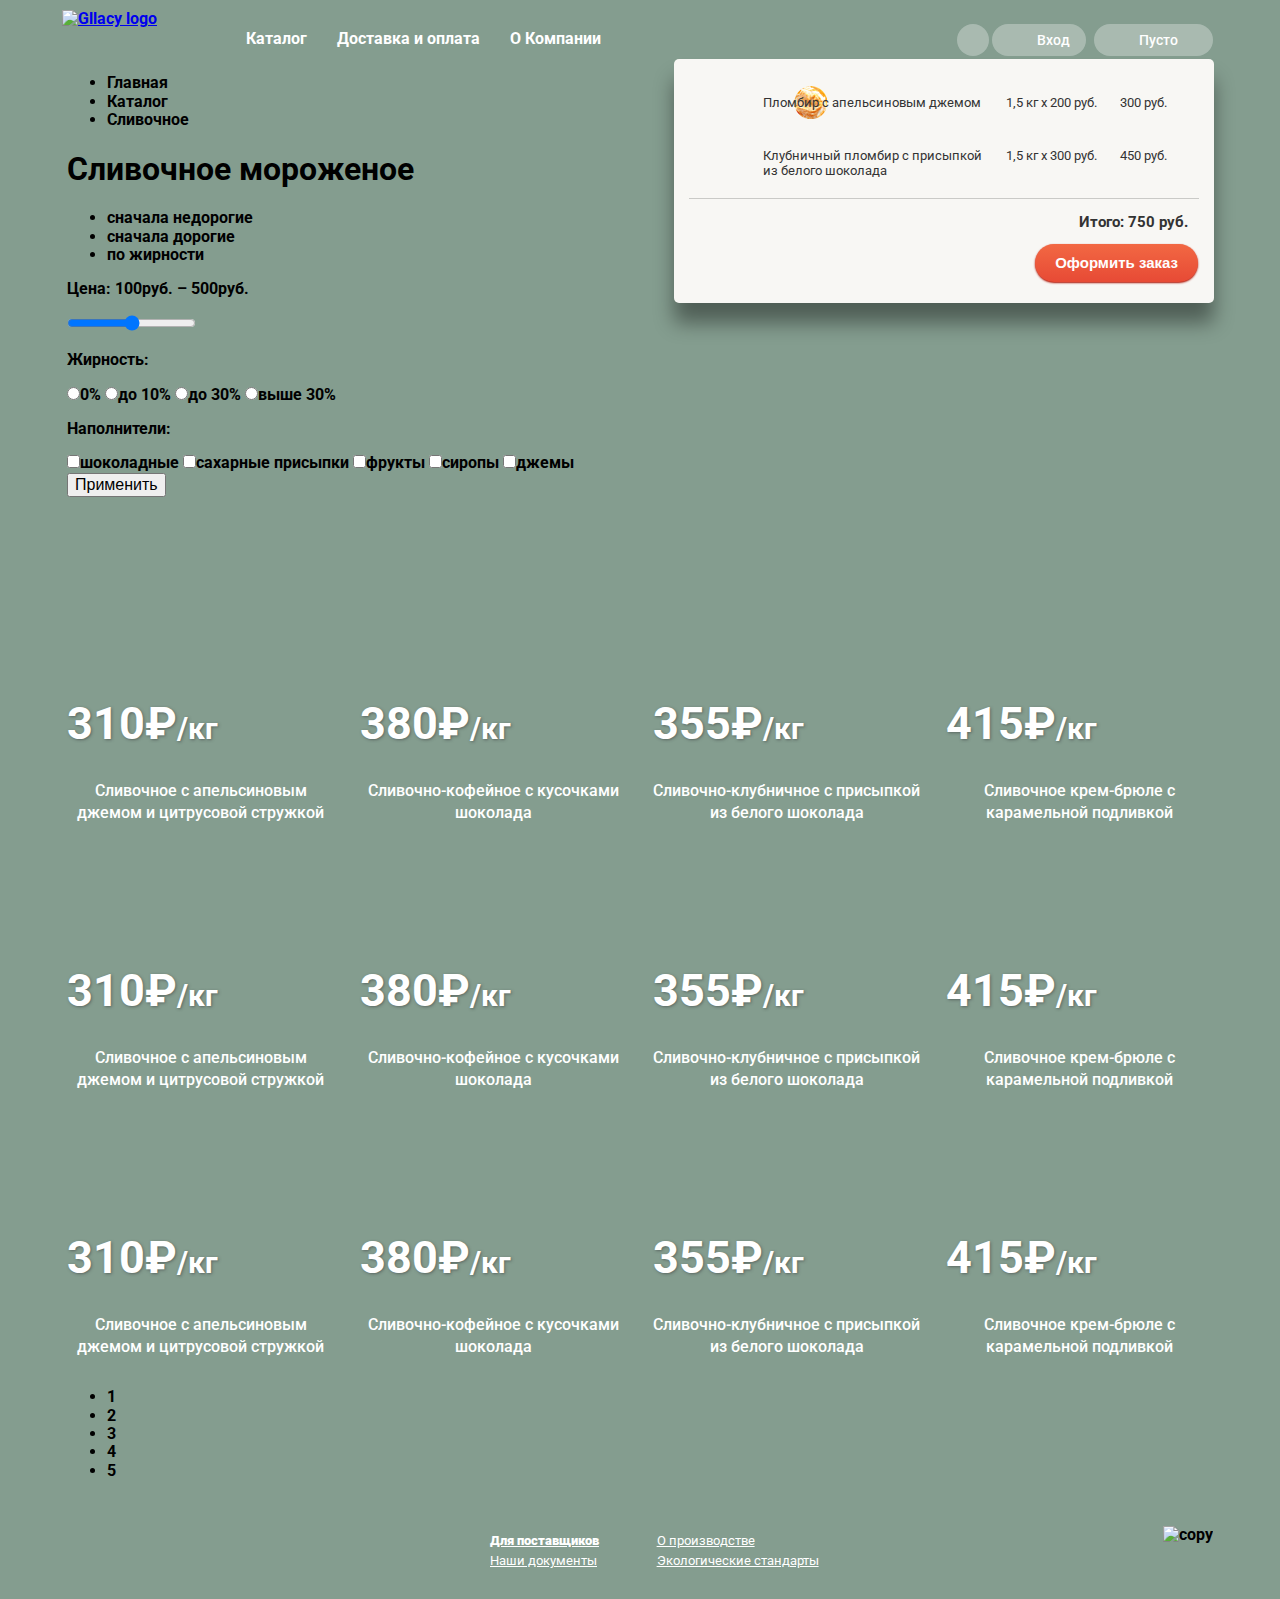
==== catalog.html @ 71c1d71a "working on modal windows" ====
<!DOCTYPE html>

<!--Coded by Paliy Rostyslav. e-mail: paliy1984@gmail.com. skype: ros.coprandos !!!SYLB!!!-->

<html lang="en">

<head>
  <meta charset="UTF-8">
  <meta name="viewport" content="width=device-width, initial-scale=1.0">
  <meta http-equiv="X-UA-Compatible" content="ie=edge">
  <link href="https://fonts.googleapis.com/css?family=Roboto:400,500,700,900&amp;subset=cyrillic" rel="stylesheet">
  <link rel="stylesheet" href="css/style.css">
  <title>Gllacy Shop</title>

    <!-- HTML5 shim and Respond.js for IE8 support of HTML5 elements and media queries -->
    <!--[if lt IE 9]>
      <script src="https://oss.maxcdn.com/html5shiv/3.7.2/html5shiv.min.js"></script>
      <script src="https://oss.maxcdn.com/respond/1.4.2/respond.min.js"></script>
    <![endif]-->
    
</head>

<body class="catalog">

    <header class="container main-header cf">
        <a class="logo" href="index.html"><img src="./img/logo.png" alt="Gllacy logo"></a>
        <nav class="main-nav">
            <ul class="main-menu">
                <li><a class="btn sub-menu-inc" href="#">Каталог</a>
                    <ul class="sub-menu">
                        <li><a href="#">Новинки</a></li>
                        <li><a href="catalog.html">Сливочное</a></li>
                        <li><a href="#">Щербеты</a></li>
                        <li><a href="#">Фруктовый лед</a></li>
                        <li><a href="#">Мелорин</a></li>
                    </ul>
                </li>
                <li><a class="btn" href="#">Доставка и оплата</a></li>
                <li><a class="btn" href="#">О Компании</a></li>
            </ul>
        </nav>
        <div class="main-search-contacts">
            <button class="main-search-button"></button>
            <div class="header-search-modal">
                <form action="#" method="post">
                    <input type="text" placeholder="Что ищем?">
                </form>
            </div>
            <a class="main-signin" href="#">Вход</a>
            <div class="main-signin-modal">
                <form action="#" method="post">
                    <input type="text" placeholder="Электронная почта">
                    <input type="password" placeholder="Пароль">
                    <button type="submit">Войти</button>
                    <a href="#">Забыли пароль?</a>
                    <a href="#">Новая регистрация</a>
                </form>
            </div>
            <a class="main-checkout" href="#">Пусто</a>
            <div class="main-checkput-modal">
                <table>
                    <tr>
                        <td>Пломбир с апельсиновым джемом</td>
                        <td>1,5 кг <span>х 200 руб.</span></td>
                        <td>300 руб.</td>
                    </tr>
                    <tr>
                        <td>Клубничный пломбир с присыпкой из белого шоколада</td>
                        <td>1,5 кг <span>х 300 руб.</span></td>
                        <td>450 руб.</td>
                    </tr>
                </table>
                <p>Итого: 750 руб.</p>
                <button type="submit">Оформить заказ</button>
            </div>
        </div>
        <div class="main-shedule">
            <p>С 10 до 20, ежедневно</p>
            <p>8 812 450-25-25</p>
        </div>
    </header>

    <main class="container">
        <div class="breadcrumbs">
            <ul>
                <li>Главная</li>
                <li>Каталог</li>
                <li>Сливочное</li>
            </ul>
        </div>
        <div class="catalog-header">
            <h1>Сливочное мороженое</h1>
        </div>
        <div class="catalog-filter">
            <form action="#" method="post">
                <div class="dropdown">
                    <ul>
                        <li>сначала недорогие</li>
                        <li>сначала дорогие</li>
                        <li>по жирности</li>
                    </ul>
                </div>
                <div class="catalog-range">
                    <p>Цена:
                        <sapn class="catalog-range-min">100</sapn>руб. – <span class="catalog-range-max">500</span>руб.</p>
                    <input class="catalog-price-range" type="range" min="0" max="1000" value="500" step="100" multiple/>
                </div>
                <div class="catalog-fat">
                    <p>Жирность:</p>
                    <label class="fat-checkbox">
                            <input type="radio" name="0%"><span class="checkbox-indicator"></span>0%
                    </label>
                    <label class="fat-checkbox">
                            <input type="radio" name="0%"><span class="checkbox-indicator"></span>до 10%
                    </label>
                    <label class="fat-checkbox">
                            <input type="radio" name="0%"><span class="checkbox-indicator"></span>до 30%
                        </label>
                    <label class="fat-checkbox">
                            <input type="radio" name="0%"><span class="checkbox-indicator"></span>выше 30%
                    </label>
                </div>
                <div class="catalog-filler">
                    <p>Наполнители:</p>
                    <label class="fat-checkbox">
                            <input type="checkbox" name="0%"><span class="checkbox-indicator"></span>шоколадные
                    </label>
                    <label class="fat-checkbox">
                            <input type="checkbox" name="0%"><span class="checkbox-indicator"></span>сахарные присыпки
                    </label>
                    <label class="fat-checkbox">
                            <input type="checkbox" name="0%"><span class="checkbox-indicator"></span>фрукты
                    </label>
                    <label class="fat-checkbox">
                            <input type="checkbox" name="0%"><span class="checkbox-indicator"></span>сиропы
                    </label>
                    <label class="fat-checkbox">
                            <input type="checkbox" name="0%"><span class="checkbox-indicator"></span>джемы
                    </label>
                </div>
                <button class="applay" type="submit">Применить</button>
            </form>
        </div>
        <div class="assortiment  cf">
            <div class="assortiment-item icecream-orange">
                <h3>310&#8381;<span>/кг</span></h3>
                <p>
                    Сливочное с апельсиновым джемом и цитрусовой стружкой
                </p>
            </div>
            <div class="assortiment-item icecream-chocolate">
                <h3>380&#8381;<span>/кг</span></h3>
                <p>
                    Сливочно-кофейное с кусочками шоколада
                </p>
            </div>
            <div class="assortiment-item icecream-strawberry">
                <h3>355&#8381;<span>/кг</span></h3>
                <p>
                    Сливочно-клубничное с присыпкой из белого шоколада
                </p>
            </div>
            <div class="assortiment-item icecream-cream">
                <h3>415&#8381;<span>/кг</span></h3>
                <p>
                    Сливочное крем-брюле с карамельной подливкой
                </p>
            </div>
            <!--==================================================-->
            <div class="assortiment-item icecream-orange">
                <h3>310&#8381;<span>/кг</span></h3>
                <p>
                    Сливочное с апельсиновым джемом и цитрусовой стружкой
                </p>
            </div>
            <div class="assortiment-item icecream-chocolate">
                <h3>380&#8381;<span>/кг</span></h3>
                <p>
                    Сливочно-кофейное с кусочками шоколада
                </p>
            </div>
            <div class="assortiment-item icecream-strawberry">
                <h3>355&#8381;<span>/кг</span></h3>
                <p>
                    Сливочно-клубничное с присыпкой из белого шоколада
                </p>
            </div>
            <div class="assortiment-item icecream-cream">
                <h3>415&#8381;<span>/кг</span></h3>
                <p>
                    Сливочное крем-брюле с карамельной подливкой
                </p>
            </div>
            <!--==================================================-->
            <div class="assortiment-item icecream-orange">
                <h3>310&#8381;<span>/кг</span></h3>
                <p>
                    Сливочное с апельсиновым джемом и цитрусовой стружкой
                </p>
            </div>
            <div class="assortiment-item icecream-chocolate">
                <h3>380&#8381;<span>/кг</span></h3>
                <p>
                    Сливочно-кофейное с кусочками шоколада
                </p>
            </div>
            <div class="assortiment-item icecream-strawberry">
                <h3>355&#8381;<span>/кг</span></h3>
                <p>
                    Сливочно-клубничное с присыпкой из белого шоколада
                </p>
            </div>
            <div class="assortiment-item icecream-cream">
                <h3>415&#8381;<span>/кг</span></h3>
                <p>
                    Сливочное крем-брюле с карамельной подливкой
                </p>
            </div>
            <!--==================================================-->
        </div>
        <div class="catalog-pagination">
            <ul>
                <li>1</li>
                <li>2</li>
                <li>3</li>
                <li>4</li>
                <li>5</li>
            </ul>
        </div>

    </main>

    <footer class="container">
      <div class="social">
        <a class="tw" href="#"></a>
        <a class="insta" href="#"></a>
        <a class="fb" href="#"></a>
        <a class="vk" href="#"></a>
      </div>
      <div class="documents">
        <ul>
          <li><b><a href="#">Для поставщиков</a></b></li>
          <li><a href="#">О производстве</a></li>
          <li><a href="#">Наши документы</a></li>
          <li><a href="#">Экологические стандарты</a></li>
        </ul>
      </div>
      <div class="copy">
        <img src="../img/logo.png" alt="copy">
      </div>
    </footer>
    
    <!--Custom script-->
    <script src="js/main.js"></script>
    
    <!--[if lt IE 9]>
          <script src="libs/placeholders.min.js"></script>
        <![endif]-->

</body>

</html>
---- css/style.css ----
/*=================================
        NORMALIZE CSS 5.0
==================================*/
html {
    font-family: sans-serif;
  /* 1 */
    line-height: 1.15;
  /* 2 */
    -ms-text-size-adjust: 100%;
  /* 3 */
    -webkit-text-size-adjust: 100%;
  /* 3 */
}

body {
    margin: 0;
}

article,
aside,
footer,
header,
nav,
section {
    display: block;
}

h1 {
    font-size: 2em;
    margin: 0.67em 0;
}

figcaption,
figure,
main {
  /* 1 */
    display: block;
}

figure {
    margin: 1em 40px;
}

hr {
    box-sizing: content-box;
  /* 1 */
    height: 0;
  /* 1 */
    overflow: visible;
  /* 2 */
}

pre {
    font-family: monospace, monospace;
  /* 1 */
    font-size: 1em;
  /* 2 */
}

a {
    background-color: transparent;
  /* 1 */
    -webkit-text-decoration-skip: objects;
  /* 2 */
}

a:active,
a:hover {
    outline-width: 0;
}

abbr[title] {
    border-bottom: none;
  /* 1 */
    text-decoration: underline;
  /* 2 */
    text-decoration: underline dotted;
  /* 2 */
}

b,
strong {
    font-weight: inherit;
}

b,
strong {
    font-weight: bolder;
}

code,
kbd,
samp {
    font-family: monospace, monospace;
  /* 1 */
    font-size: 1em;
  /* 2 */
}

dfn {
    font-style: italic;
}

mark {
    background-color: #ff0;
    color: #000;
}

small {
    font-size: 80%;
}

sub,
sup {
    font-size: 75%;
    line-height: 0;
    position: relative;
    vertical-align: baseline;
}

sub {
    bottom: -0.25em;
}

sup {
    top: -0.5em;
}

audio,
video {
    display: inline-block;
}

audio:not([controls]) {
    display: none;
    height: 0;
}

img {
    border-style: none;
}

svg:not(:root) {
    overflow: hidden;
}

button,
input,
optgroup,
select,
textarea {
    font-family: sans-serif;
  /* 1 */
    font-size: 100%;
  /* 1 */
    line-height: 1.15;
  /* 1 */
    margin: 0;
  /* 2 */
}

button,
input {
  /* 1 */
    overflow: visible;
}

button,
select {
  /* 1 */
    text-transform: none;
}

button,
html [type="button"],
[type="reset"],
[type="submit"] {
    -webkit-appearance: button;
  /* 2 */
}

button::-moz-focus-inner,
[type="button"]::-moz-focus-inner,
[type="reset"]::-moz-focus-inner,
[type="submit"]::-moz-focus-inner {
    border-style: none;
    padding: 0;
}

button:-moz-focusring,
[type="button"]:-moz-focusring,
[type="reset"]:-moz-focusring,
[type="submit"]:-moz-focusring {
    outline: 1px dotted ButtonText;
}

fieldset {
    border: 1px solid #c0c0c0;
    margin: 0 2px;
    padding: 0.35em 0.625em 0.75em;
}

legend {
    box-sizing: border-box;
  /* 1 */
    color: inherit;
  /* 2 */
    display: table;
  /* 1 */
    max-width: 100%;
  /* 1 */
    padding: 0;
  /* 3 */
    white-space: normal;
  /* 1 */
}

progress {
    display: inline-block;
  /* 1 */
    vertical-align: baseline;
  /* 2 */
}

textarea {
    overflow: auto;
}

[type="checkbox"],
[type="radio"] {
    box-sizing: border-box;
  /* 1 */
    padding: 0;
  /* 2 */
}

[type="number"]::-webkit-inner-spin-button,
[type="number"]::-webkit-outer-spin-button {
    height: auto;
}

[type="search"] {
    -webkit-appearance: textfield;
  /* 1 */
    outline-offset: -2px;
  /* 2 */
}

[type="search"]::-webkit-search-cancel-button,
[type="search"]::-webkit-search-decoration {
    -webkit-appearance: none;
}

::-webkit-file-upload-button {
    -webkit-appearance: button;
  /* 1 */
    font: inherit;
  /* 2 */
}

details,
menu {
    display: block;
}

summary {
    display: list-item;
}

canvas {
    display: inline-block;
}

template {
    display: none;
}

[hidden] {
    display: none;
}

/*=================================
        Global settings
==================================*/
.cf:after {
    content: "";
    display: table;
    clear: both;
}

body {
    background-color: #849d8f;
    margin: 0;
    padding: 0;
    font-family: 'Roboto', sans-serif;
    font-weight: 700;
}

.container {
    width: 1146px;
    margin: 0 auto;
}

/*=================================
            HEADER
==================================*/
.main-header {
    position: relative;
}

.logo {
    float: left;
    width: 153px;
    margin-left: -5px;
    margin-top: 10px;
    margin-right: 18px;
}

/*=================================
        NAVIGATION
==================================*/
.main-nav {
    float: left;
}

.main-nav .sub-menu {
    display: none;
    position: absolute;
    top: 18px;
    width: 143px;
    box-shadow: 0 20px 20px rgba(0, 0, 0, 0.4);
    border-radius: 5px;
    background-color: #f8f7f4;
    z-index: 20;
}

.main-nav .sub-menu li {
    width: 143px;
}

.main-nav .sub-menu li a {
    padding-left: 20px;
    font-size: 14px;
    font-weight: 400;
    color: #343434;
}

.main-nav .sub-menu li:hover {
    background-image: none;
    background-color: #fbded8;
}

.main-nav .sub-menu li:first-child {
    border-top-left-radius: 5px;
    border-top-right-radius: 5px;
}

.main-nav .sub-menu li:first-child a {
    font-weight: 700;
    position: relative;
}

.main-nav .sub-menu li:first-child a::after {
    content: '';
    position: absolute;
    width: 128px;
    top: 35px;
    left: 6px;
    border-bottom: 1px solid rgba(0, 0, 0, 0.2);
}

.main-nav .sub-menu li:last-child {
    border-bottom-left-radius: 5px;
    border-bottom-right-radius: 5px;
}

.main-menu > li:hover .sub-menu {
    display: block;
}

.main-nav ul {
    margin: 0;
    padding: 0;
    margin-top: 20px;
}

.main-nav li {
    position: relative;
    display: inline-block;
    vertical-align: top;
    list-style: none;
}

.main-nav a {
    display: block;
    font-size: 16px;
    padding: 10px 13px;
    text-decoration: none;
    color: #fff;
  /*border-bottom: 1px solid rgba(255, 255, 255, 0.4);*/
}

.btn:hover {
    background-image: linear-gradient(to top, #e74a35 0%, #f26843 100%);
    border-radius: 50px;
}

.main-search-contacts {
    position: relative;
    float: right;
    margin-top: 24px;
    font-size: 14px;
    font-weight: 500;
}

.main-search-contacts a {
    text-decoration: none;
    color: #fff;
    text-align: center;
}

.main-search-button {
    position: relative;
    display: inline-block;
    vertical-align: top;
    width: 32px;
    height: 32px;
    border-radius: 50%;
    border: 0;
    outline: 0;
    cursor: pointer;
    background: rgba(255, 255, 255, 0.3);
}

.main-search-button:hover {
    background-color: #f8f7f4;
}

.main-search-button:hover::before {
    content: '';
    position: absolute;
    width: 17px;
    height: 17px;
    top: 8px;
    left: 7px;
    background: url("../img/search_button_hover.png.png") no-repeat;
}

.main-search-button::before {
    content: '';
    position: absolute;
    width: 17px;
    height: 17px;
    top: 8px;
    left: 7px;
    background: url("../img/search_button.png") no-repeat;
}

.header-search-modal {
    display: none;
    position: absolute;
    top: 40px;
    left: -310px;
    width: 342px;
    height: 69px;
    box-shadow: 0 20px 20px rgba(0, 0, 0, 0.4);
    border-radius: 5px 4px 4px 5px;
    background-color: #f8f7f4;
    z-index: 30;
}

.header-search-modal input {
    margin: 15px 15px;
    width: 299px;
    height: 39px;
    padding-left: 12px;
    border-radius: 5px;
    border: 1px solid #d3d3d2;
    background-color: #ffffff;
    color: #999999;
    font-size: 14px;
    font-weight: 400;
    line-height: 24px;
}

.header-search-modal-show {
    display: block;
}

.main-signin {
    position: relative;
    display: inline-block;
    vertical-align: top;
    padding: 8px 16px 8px 45px;
    border-radius: 20px;
    margin-right: 5px;
    background: rgba(255, 255, 255, 0.3);
}

.main-signin:hover {
    color: #323232;
    background-color: #f8f7f4;
}

.main-signin:hover:before {
    content: '';
    position: absolute;
    width: 20px;
    height: 19px;
    top: 8px;
    left: 16px;
    background: url("../img/enter-button-black.png") no-repeat;
}

.main-signin::before {
    content: '';
    position: absolute;
    width: 20px;
    height: 19px;
    top: 8px;
    left: 16px;
    background: url("../img/enter-button.png") no-repeat;
}

.main-signin-modal {
    display: none;
    position: absolute;
    width: 270px;
    top: 40px;
    left: -140px;
    box-shadow: 0 20px 20px rgba(0, 0, 0, 0.4);
    border-radius: 5px;
    background-color: #f8f7f4;
    z-index: 30;
}

.main-signin-modal input {
    width: 220px;
    height: 39px;
    border-radius: 5px;
    border: 1px solid #d3d3d2;
    background-color: #ffffff;
    color: #999999;
    font-family: Roboto;
    font-size: 14px;
    font-weight: 400;
    line-height: 24px;
    margin-left: 16px;
    padding-left: 16px;
    margin-right: 16px;
}

.main-signin-modal input[type="text"] {
    margin-top: 20px;
}

.main-signin-modal input[type="password"] {
    margin-top: 10px;
    margin-bottom: 10px;
}

.main-signin-modal button {
    float: left;
    padding: 10px 30px;
    border-radius: 50px;
    margin-left: 16px;
    margin-right: 16px;
    margin-bottom: 16px;
    margin-top: 5px;
    box-shadow: 0 1px 2px #ac1000;
    background-color: #e84d37;
    background-image: linear-gradient(to top, #e74a35 0%, #f26843 100%);
    outline: none;
    border: none;
    cursor: pointer;
    color: #fefefe;
    font-size: 15px;
    font-weight: 700;
    line-height: 24px;
}

.main-signin-modal a {
    position: relative;
    float: left;
    color: #333333;
    font-size: 13px;
    font-weight: 400;
    line-height: 24px;
}

.main-signin-modal a::after {
    position: absolute;
    content: '';
    width: 100%;
    top: 20px;
    left: 0;
    border-bottom: 1px solid rgba(0, 0, 0, 0.4);
}

.main-signin-modal-show {
    display: block;
}

.main-checkout {
    position: relative;
    display: inline-block;
    vertical-align: top;
    padding: 8px 35px 8px 45px;
    border-radius: 20px;
    background: rgba(255, 255, 255, 0.3);
}

.main-checkout::before {
    content: '';
    position: absolute;
    width: 21px;
    height: 20px;
    top: 8px;
    left: 17px;
    background: url("../img/checkout-button.png") no-repeat;
}

.main-checkout:hover {
    background-color: #f8f7f4;
    opacity: 0.99;
    color: #313131;
}

.main-checkout:hover::before {
    content: '';
    position: absolute;
    width: 21px;
    height: 20px;
    top: 8px;
    left: 17px;
    background: url("../img/checkout-button-black.png") no-repeat;
}

.main-checkput-modal {
    position: absolute;
    top: 35px;
    left: -283px;
    box-shadow: 0 20px 20px rgba(0, 0, 0, 0.4);
    border-radius: 5px;
    background-color: #f8f7f4;
    z-index: 30;
    color: #333333;
    font-size: 13px;
    font-weight: 400;
    width: inherit;
}

.main-checkput-modal table {
    position: relative;
    padding-left: 75px;
    padding-top: 0px;
    padding-right: 31px;
    padding-bottom: 15px;
    width: 540px;
}

.main-checkput-modal table:after {
    content: '';
    position: absolute;
    width: 510px;
    height: 1px;
    bottom: 0;
    left: 15px;
    background-color: #cacac7;
}

.main-checkput-modal tr {
    position: relative;
}

.main-checkput-modal tr:nth-child(1)::before {
    content: '';
    position: absolute;
    width: 33px;
    height: 33px;
    top: 25px;
    left: 43px;
    background: url("../img/checkput-modal-bg_01.png") center no-repeat;
    background-size: cover;
}

.main-checkput-modal tr:nth-child(2)::before {
    content: '';
    position: absolute;
    width: 33px;
    height: 33px;
    top: 25px;
    left: 43px;
    background: url("../img/checkput-modal-bg_02.png") center no-repeat;
    background-size: cover;
}

.main-checkput-modal td {
    vertical-align: top;
    position: relative;
    padding-top: 35px;
}

.main-checkput-modal td:first-child {
    width: 225px;
}

.main-checkput-modal td:nth-child(2) {
    padding-left: 15px;
    width: 110px;
}

.main-checkput-modal td:nth-child(3) {
    width: 60px;
}

.main-checkput-modal p {
    text-align: right;
    color: #333333;
    font-size: 15px;
    font-weight: 700;
    padding-right: 26px;
    margin-bottom: 8px;
}

.main-checkput-modal button {
    float: right;
    padding: 7px 20px;
    border-radius: 50px;
    margin-right: 16px;
    margin-bottom: 21px;
    margin-top: 5px;
    box-shadow: 0 1px 2px #ac1000;
    background-color: #e84d37;
    background-image: linear-gradient(to top, #e74a35 0%, #f26843 100%);
    outline: none;
    border: none;
    cursor: pointer;
    color: #fefefe;
    font-size: 15px;
    font-weight: 700;
    line-height: 24px;
}

.main-shedule {
    text-align: right;
    position: absolute;
    margin-top: 75px;
    right: 0;
    color: #fff;
}

.main-shedule p:nth-child(1) {
    margin: 0;
    font-size: 14px;
}

.main-shedule p:nth-child(2) {
    margin: 0;
    font-size: 22px;
    font-weight: 900;
}

/*=================================
            CAROUSELE
==================================*/
.carousel {
    position: relative;
    z-index: 10;
}

.carousel-slider {
    height: 584px;
    background: url("../img/slide-001.png") center center no-repeat;
}

.carousel-title {
    margin: 0 auto;
    left: 0;
    right: 0;
    position: absolute;
    bottom: 0;
}

.carousel-title h1 {
    text-align: center;
    font-size: 60px;
    font-weight: 900;
    line-height: 60px;
    color: #ffffff;
    margin-bottom: 30px;
}

.carousel-title a {
    border-radius: 50px;
    text-decoration: none;
    display: block;
    margin: 0 auto;
    width: 285px;
    height: 63px;
    background-color: #ffffff;
    box-shadow: 0 2px 2px rgba(172, 16, 0, 0.64);
    background-image: linear-gradient(to top, #e74a35 0%, #f26843 100%);
    text-align: center;
    text-shadow: 0 2px 5px rgba(160, 32, 11, 0.76);
    color: #ffffff;
    font-family: Roboto;
    font-size: 31px;
    font-weight: 700;
    line-height: 63px;
    margin-top: 0px;
    margin-bottom: 55px;
}

.carousel-nav {
    position: absolute;
    bottom: 75px;
    left: 0;
    margin: 0;
    padding: 0;
}

.carousel-nav li {
    display: inline-block;
    vertical-align: top;
    width: 18px;
    height: 18px;
    border-radius: 50%;
    border: 3px solid #fff;
}

.carousel-nav .active {
    background-color: #fff;
}

/*=================================
            FOR FREE
==================================*/
.for-free {
    margin-bottom: 40px;
    position: relative;
    z-index: 20;
    margin-top: -15px;
}

.for-free h2 {
    font-size: 35px;
    color: #ffffff;
    margin-top: 23px;
    margin-left: 20px;
    margin: 20px;
}

.for-free p {
    font-size: 18px;
    color: #ffffff;
    margin-left: 20px;
}

.for-free a {
    text-align: center;
    float: right;
    margin-top: 25px;
    margin-right: 21px;
    margin-bottom: 23px;
    padding: 14px 24px;
    box-shadow: 0 2px 2px rgba(172, 16, 0, 0.64);
    background-color: #ffffff;
    background-image: linear-gradient(to top, #e74a35 0%, #f26843 100%);
    opacity: 0.99;
    font-size: 18px;
    color: #ffffff;
    text-decoration: none;
    border-radius: 25px;
}

.free-rasberry {
    border-radius: 15px;
    float: left;
    width: 560px;
    margin-right: 26px;
    background: url("../img/free-rasberry.jpg") center center no-repeat;
    background-size: cover;
}

.free-chocolate {
    border-radius: 15px;
    float: right;
    width: 560px;
    background: url("../img/free-chocolate.jpg") center center no-repeat;
    background-size: cover;
}

/*=================================
        Assortiment
==================================*/
.assortiment {
    padding-bottom: 50px;
    margin-bottom: 40px;
}

.assortiment-item {
    position: relative;
    width: 267px;
    height: 267px;
    float: left;
    margin-right: 26px;
}

.assortiment-item h3 {
    padding-top: 175px;
    color: #ffffff;
    text-shadow: 1px 1px 3px rgba(49, 50, 53, 0.5);
    line-height: 13px;
    font-size: 45px;
}

.assortiment-item span {
    font-size: 30px;
}

.assortiment-item p {
    text-align: center;
    color: #ffffff;
    font-family: Roboto;
    font-size: 16px;
    font-weight: 500;
    line-height: 22px;
}

.assortiment-item::before {
    content: '';
    position: absolute;
    width: 61px;
    height: 61px;
    top: 0;
    left: 0;
    background: url("../img/assortiment_hit.png") no-repeat;
}

.assortiment-item:nth-child(4n) {
    margin-right: 0;
}

.icecream-orange {
    background: url("../img/icecream-orange.png") center center no-repeat;
    background-size: cover;
}

.icecream-chocolate {
    background: url("../img/icecream-chocolate.png") center center no-repeat;
    background-size: cover;
}

.icecream-strawberry {
    background: url("../img/icecream-strawberry.png") center center no-repeat;
    background-size: cover;
}

.icecream-cream {
    background: url("../img/icecream-cream.png") center center no-repeat;
    background-size: cover;
}

/*=================================
            ABOUT
==================================*/
.about {
    margin-bottom: 40px;
    background-image: url("../img/vafel_texture.png");
    border-radius: 15px;
}

.about h3 {
    padding-top: 24px;
    margin-bottom: 0;
    padding-left: 21px;
    color: #323232;
    font-family: Roboto;
    font-size: 24px;
    font-weight: 500;
    line-height: 30px;
}

.about p {
    padding-top: 0;
    margin-top: 0;
    color: #323232;
    font-size: 16px;
    font-weight: 400;
    line-height: 22px;
}

.about .about-icecream {
    position: relative;
    width: 490px;
    padding-left: 80px;
    padding-bottom: 10px;
}

.about .about-icecream::before {
    content: '';
    position: absolute;
    width: 48px;
    height: 48px;
    top: -10px;
    left: 22px;
    background: url("../img/about-icecream-ico.png") no-repeat;
}

.about .about-leaf {
    position: relative;
    width: 490px;
    padding-left: 80px;
    padding-bottom: 7px;
}

.about .about-leaf::before {
    content: '';
    position: absolute;
    width: 48px;
    height: 48px;
    top: -16px;
    left: 22px;
    background: url("../img/about-leav-ico.png") no-repeat;
}

.about .about-cow {
    position: relative;
    width: 490px;
    padding-left: 70px;
    padding-bottom: 10px;
}

.about .about-cow::before {
    content: '';
    position: absolute;
    width: 48px;
    height: 48px;
    top: -10px;
    left: 18px;
    background: url("../img/about-cow-ico.png") no-repeat;
}

.about .about-term {
    position: relative;
    width: 490px;
    padding-left: 70px;
    padding-bottom: 7px;
}

.about .about-term::before {
    content: '';
    position: absolute;
    width: 48px;
    height: 48px;
    top: -15px;
    left: 18px;
    background: url("../img/about-term-ico.png") no-repeat;
}

.about-col-1 {
    padding-top: 20px;
    float: left;
}

.about-col-2 {
    padding-top: 20px;
    float: left;
}

/*=================================
            BLOG
==================================*/
.blog-subs {
    margin-bottom: 40px;
}

.blog {
    float: left;
    width: 560px;
    background: url("../img/blog-BG.jpg") center center no-repeat;
    background-size: cover;
    border-radius: 15px;
}

.blog p {
    padding-top: 6px;
    margin-bottom: 10px;
    padding-left: 20px;
    color: #5a5a5a;
    font-size: 16px;
    font-weight: 500;
}

.blog a {
    width: 285px;
    display: block;
    color: #353535;
    font-size: 24px;
    margin-top: 0px;
    margin-left: 20px;
    margin-bottom: 85px;
}

.subs {
    margin-top: 5px;
    position: relative;
    border-radius: 15px;
    background: #fff;
    float: right;
    width: 550px;
}

.subs::after {
    content: '';
    position: absolute;
    z-index: -1;
    width: 560px;
    height: 215px;
    top: -5px;
    left: -5px;
    background: url("../img/subs-BG.png") center center no-repeat;
}

.subs p {
    width: 510px;
    margin-top: 27px;
    margin-left: 21px;
    margin-bottom: 38px;
    color: #5a5a5a;
    font-size: 16px;
    font-weight: 400;
    line-height: 22px;
}

.subs input[type="text"] {
    margin-left: 15px;
    margin-bottom: 30px;
    padding-left: 10px;
    width: 358px;
    height: 40px;
    border-radius: 4px;
    border: 1px solid rgba(178, 178, 178, 0.52);
    background-color: #ffffff;
    color: #999999;
    font-family: Roboto;
    font-size: 16px;
    font-weight: 400;
    line-height: 24px;
}

.subs input[type="submit"] {
    border: none;
    text-align: center;
    float: right;
    margin-right: 20px;
    padding: 12px 18px;
    box-shadow: 0 2px 2px rgba(172, 16, 0, 0.64);
    background-color: #ffffff;
    background-image: linear-gradient(to top, #e74a35 0%, #f26843 100%);
    opacity: 0.99;
    font-size: 18px;
    color: #ffffff;
    text-decoration: none;
    border-radius: 25px;
    font-weight: 700;
    cursor: pointer;
}

/*=================================
            MAP
==================================*/
.map {
    position: relative;
    margin: 0 auto;
    height: 429px;
    width: 1200px;
    background: url("../img/map.jpg") center center no-repeat;
}

.map::before {
    content: '';
    position: absolute;
    width: 79px;
    height: 138px;
    top: 141px;
    left: 266px;
    background: url("../img/icecream-ico.png") center center no-repeat;
}

.map .contacts {
    float: right;
    width: 302px;
    background-color: rgba(255, 255, 255, 0.98);
    border-radius: 15px;
    margin: 65px 27px 59px 0;
    color: #343434;
    font-size: 14px;
    font-weight: 400;
    line-height: 20px;
}

.map .contacts p {
    margin-top: 33px;
    margin-left: 27px;
    margin-bottom: 0px;
    padding-bottom: 0px;
}

.map .contacts p:nth-child(2) {
    margin-top: 0px;
    padding-top: 16px;
}

.map .contacts p:nth-child(3) {
    font-size: 18px;
    margin-top: 0px;
    padding-top: 6px;
}

.map .contacts p:nth-child(4) {
    padding-top: 0;
    margin-top: 5px;
}

.map .contacts span {
    color: #343434;
    font-size: 18px;
    font-weight: 700;
    line-height: 24px;
}

.map .contacts a {
    display: block;
    margin: 0 auto;
    text-align: center;
    margin-top: 24px;
    width: 252px;
    padding: 14px 0;
    margin-bottom: 23px;
    box-shadow: 0 2px 2px rgba(172, 16, 0, 0.64);
    background-color: #ffffff;
    background-image: linear-gradient(to top, #e74a35 0%, #f26843 100%);
    opacity: 0.99;
    font-size: 18px;
    color: #ffffff;
    font-weight: 700;
    text-decoration: none;
    border-radius: 25px;
}

/*=================================
            FOOTER
==================================*/
footer {
    height: 103px;
}

footer .social {
    float: left;
    text-align: center;
    margin-top: 38px;
    margin-right: 100px;
}

footer .social .tw {
    display: inline-block;
    width: 39px;
    height: 39px;
    background: url("../img/tw-icon.png") center center no-repeat;
    margin-right: 8px;
}

footer .social .insta {
    display: inline-block;
    width: 39px;
    height: 39px;
    background: url("../img/insta-icon.png") center center no-repeat;
    margin-right: 8px;
}

footer .social .fb {
    display: inline-block;
    width: 39px;
    height: 39px;
    background: url("../img/fb-icon.png") center center no-repeat;
    margin-right: 6px;
}

footer .social .vk {
    display: inline-block;
    width: 39px;
    height: 39px;
    background: url("../img/vk-icon.png") center center no-repeat;
    margin-right: 6px;
}

footer .documents {
    float: left;
    margin-top: 38px;
    margin-left: 127px;
}

footer .documents ul {
    margin: 0;
    padding: 0;
}

footer .documents li {
    position: relative;
    margin: 0;
    padding: 0;
    padding-bottom: 5px;
    list-style: none;
    float: left;
    width: 35%;
    font-size: 13px;
    font-weight: 400;
}

footer .documents li:first-child {
    font-weight: 700;
}

footer .documents li:first-child::before {
    content: '';
    position: absolute;
    width: 15px;
    height: 13px;
    top: 0;
    left: -20px;
    background: url("../img/heart.png") center center no-repeat;
}

footer .documents a {
    color: #ffffff;
}

footer .documents a:hover {
    text-decoration: none;
}

footer .copy {
    margin-top: 30px;
    float: right;
}
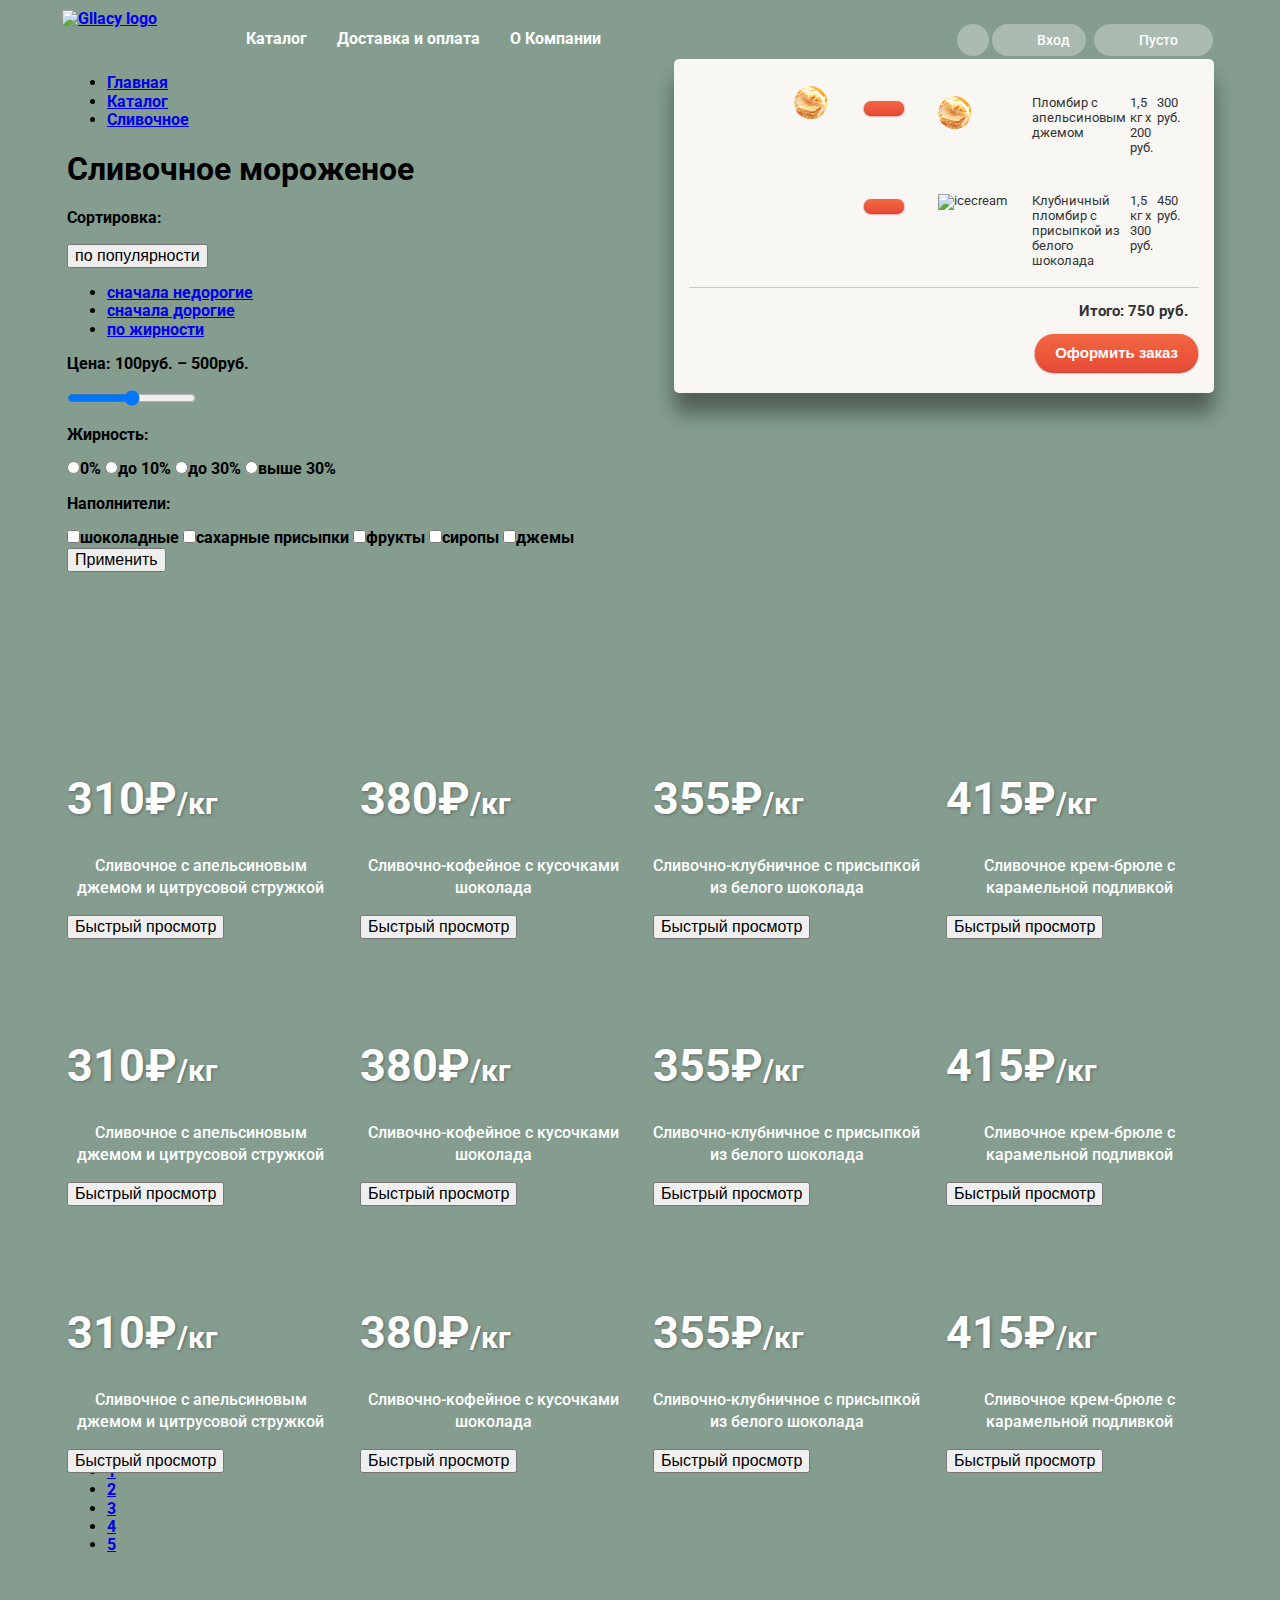
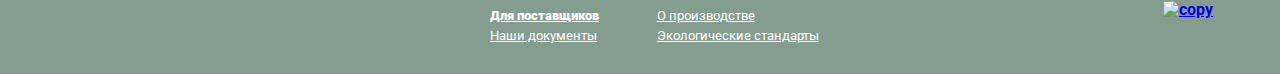
==== commit 95ff8504: "fixed footer" ====
--- a/catalog.html
+++ b/catalog.html
@@ -60,18 +60,22 @@
             <div class="main-checkput-modal">
                 <table>
                     <tr>
+                        <td><button type="button"></button></td>
+                        <td><img src="../img/checkput-modal-bg_01.png" alt="icecream"></td>
                         <td>Пломбир с апельсиновым джемом</td>
                         <td>1,5 кг <span>х 200 руб.</span></td>
                         <td>300 руб.</td>
                     </tr>
                     <tr>
+                        <td><button type="button"></button></td>
+                        <td><img src="../img/checkput-modal-bg_02.png" alt="icecream"></td>
                         <td>Клубничный пломбир с присыпкой из белого шоколада</td>
                         <td>1,5 кг <span>х 300 руб.</span></td>
                         <td>450 руб.</td>
                     </tr>
                 </table>
                 <p>Итого: 750 руб.</p>
-                <button type="submit">Оформить заказ</button>
+                <button class="checkout" type="submit">Оформить заказ</button>
             </div>
         </div>
         <div class="main-shedule">
@@ -83,21 +87,23 @@
     <main class="container">
         <div class="breadcrumbs">
             <ul>
-                <li>Главная</li>
-                <li>Каталог</li>
-                <li>Сливочное</li>
+                <li><a href="index.html">Главная</a></li>
+                <li><a href="#">Каталог</a></li>
+                <li><a class="current" href="catalog.html">Сливочное</a></li>
             </ul>
         </div>
         <div class="catalog-header">
             <h1>Сливочное мороженое</h1>
         </div>
-        <div class="catalog-filter">
+        <div class="catalog-filter cf">
             <form action="#" method="post">
                 <div class="dropdown">
-                    <ul>
-                        <li>сначала недорогие</li>
-                        <li>сначала дорогие</li>
-                        <li>по жирности</li>
+                    <p>Сортировка:</p>
+                    <button type="button" class="dropdown-btn">по популярности</button>
+                    <ul class="dropdown-content">
+                        <li><a href="#">сначала недорогие</a></li>
+                        <li><a href="#">сначала дорогие</a></li>
+                        <li><a href="#">по жирности</a></li>
                     </ul>
                 </div>
                 <div class="catalog-range">
@@ -107,36 +113,40 @@
                 </div>
                 <div class="catalog-fat">
                     <p>Жирность:</p>
-                    <label class="fat-checkbox">
-                            <input type="radio" name="0%"><span class="checkbox-indicator"></span>0%
-                    </label>
-                    <label class="fat-checkbox">
-                            <input type="radio" name="0%"><span class="checkbox-indicator"></span>до 10%
-                    </label>
-                    <label class="fat-checkbox">
-                            <input type="radio" name="0%"><span class="checkbox-indicator"></span>до 30%
-                        </label>
-                    <label class="fat-checkbox">
-                            <input type="radio" name="0%"><span class="checkbox-indicator"></span>выше 30%
-                    </label>
+                    <div class="catalog-fat-radio">
+                        <label class="fat-radio">
+                            <input type="radio" name="0"><span class="checkbox-indicator"></span>0%
+                        </label>
+                        <label class="fat-radio">
+                            <input type="radio" name="10"><span class="checkbox-indicator"></span>до 10%
+                        </label>
+                        <label class="fat-radio">
+                            <input type="radio" name="30"><span class="checkbox-indicator"></span>до 30%
+                        </label>
+                        <label class="fat-radio">
+                            <input type="radio" name="more30"><span class="checkbox-indicator"></span>выше 30%
+                        </label>
+                    </div>
                 </div>
                 <div class="catalog-filler">
                     <p>Наполнители:</p>
-                    <label class="fat-checkbox">
+                    <div class="catalog-filler-checkbox">
+                        <label class="fat-checkbox">
                             <input type="checkbox" name="0%"><span class="checkbox-indicator"></span>шоколадные
-                    </label>
-                    <label class="fat-checkbox">
+                         </label>
+                        <label class="fat-checkbox">
                             <input type="checkbox" name="0%"><span class="checkbox-indicator"></span>сахарные присыпки
-                    </label>
-                    <label class="fat-checkbox">
+                        </label>
+                        <label class="fat-checkbox">
                             <input type="checkbox" name="0%"><span class="checkbox-indicator"></span>фрукты
-                    </label>
-                    <label class="fat-checkbox">
+                        </label>
+                        <label class="fat-checkbox">
                             <input type="checkbox" name="0%"><span class="checkbox-indicator"></span>сиропы
-                    </label>
-                    <label class="fat-checkbox">
+                        </label>
+                        <label class="fat-checkbox">
                             <input type="checkbox" name="0%"><span class="checkbox-indicator"></span>джемы
                     </label>
+                    </div>
                 </div>
                 <button class="applay" type="submit">Применить</button>
             </form>
@@ -147,24 +157,28 @@
                 <p>
                     Сливочное с апельсиновым джемом и цитрусовой стружкой
                 </p>
+                <button type="button">Быстрый просмотр</button>
             </div>
             <div class="assortiment-item icecream-chocolate">
                 <h3>380&#8381;<span>/кг</span></h3>
                 <p>
                     Сливочно-кофейное с кусочками шоколада
                 </p>
+                <button type="button">Быстрый просмотр</button>                
             </div>
             <div class="assortiment-item icecream-strawberry">
                 <h3>355&#8381;<span>/кг</span></h3>
                 <p>
                     Сливочно-клубничное с присыпкой из белого шоколада
                 </p>
+                <button type="button">Быстрый просмотр</button>
             </div>
             <div class="assortiment-item icecream-cream">
                 <h3>415&#8381;<span>/кг</span></h3>
                 <p>
                     Сливочное крем-брюле с карамельной подливкой
                 </p>
+                <button type="button">Быстрый просмотр</button>
             </div>
             <!--==================================================-->
             <div class="assortiment-item icecream-orange">
@@ -172,24 +186,28 @@
                 <p>
                     Сливочное с апельсиновым джемом и цитрусовой стружкой
                 </p>
+                <button type="button">Быстрый просмотр</button>
             </div>
             <div class="assortiment-item icecream-chocolate">
                 <h3>380&#8381;<span>/кг</span></h3>
                 <p>
                     Сливочно-кофейное с кусочками шоколада
                 </p>
+                <button type="button">Быстрый просмотр</button>
             </div>
             <div class="assortiment-item icecream-strawberry">
                 <h3>355&#8381;<span>/кг</span></h3>
                 <p>
                     Сливочно-клубничное с присыпкой из белого шоколада
                 </p>
+                <button type="button">Быстрый просмотр</button>
             </div>
             <div class="assortiment-item icecream-cream">
                 <h3>415&#8381;<span>/кг</span></h3>
                 <p>
                     Сливочное крем-брюле с карамельной подливкой
                 </p>
+                <button type="button">Быстрый просмотр</button>
             </div>
             <!--==================================================-->
             <div class="assortiment-item icecream-orange">
@@ -197,35 +215,41 @@
                 <p>
                     Сливочное с апельсиновым джемом и цитрусовой стружкой
                 </p>
+                <button type="button">Быстрый просмотр</button>
             </div>
             <div class="assortiment-item icecream-chocolate">
                 <h3>380&#8381;<span>/кг</span></h3>
                 <p>
                     Сливочно-кофейное с кусочками шоколада
                 </p>
+                <button type="button">Быстрый просмотр</button>
             </div>
             <div class="assortiment-item icecream-strawberry">
                 <h3>355&#8381;<span>/кг</span></h3>
                 <p>
                     Сливочно-клубничное с присыпкой из белого шоколада
                 </p>
+                <button type="button">Быстрый просмотр</button>
             </div>
             <div class="assortiment-item icecream-cream">
                 <h3>415&#8381;<span>/кг</span></h3>
                 <p>
                     Сливочное крем-брюле с карамельной подливкой
                 </p>
+                <button type="button">Быстрый просмотр</button>
             </div>
             <!--==================================================-->
         </div>
         <div class="catalog-pagination">
+            <a href="#" class="prev-page"></a>
             <ul>
-                <li>1</li>
-                <li>2</li>
-                <li>3</li>
-                <li>4</li>
-                <li>5</li>
+                <li><a class="active" href="#">1</a></li>
+                <li><a href="#">2</a></li>
+                <li><a href="#">3</a></li>
+                <li><a href="#">4</a></li>
+                <li><a href="#">5</a></li>
             </ul>
+            <a href="#" class="next-page"></a>
         </div>
 
     </main>
@@ -246,7 +270,7 @@
         </ul>
       </div>
       <div class="copy">
-        <img src="../img/logo.png" alt="copy">
+        <a href="index.html"><img src="./img/logo.png" alt="copy"></a>
       </div>
     </footer>
     
